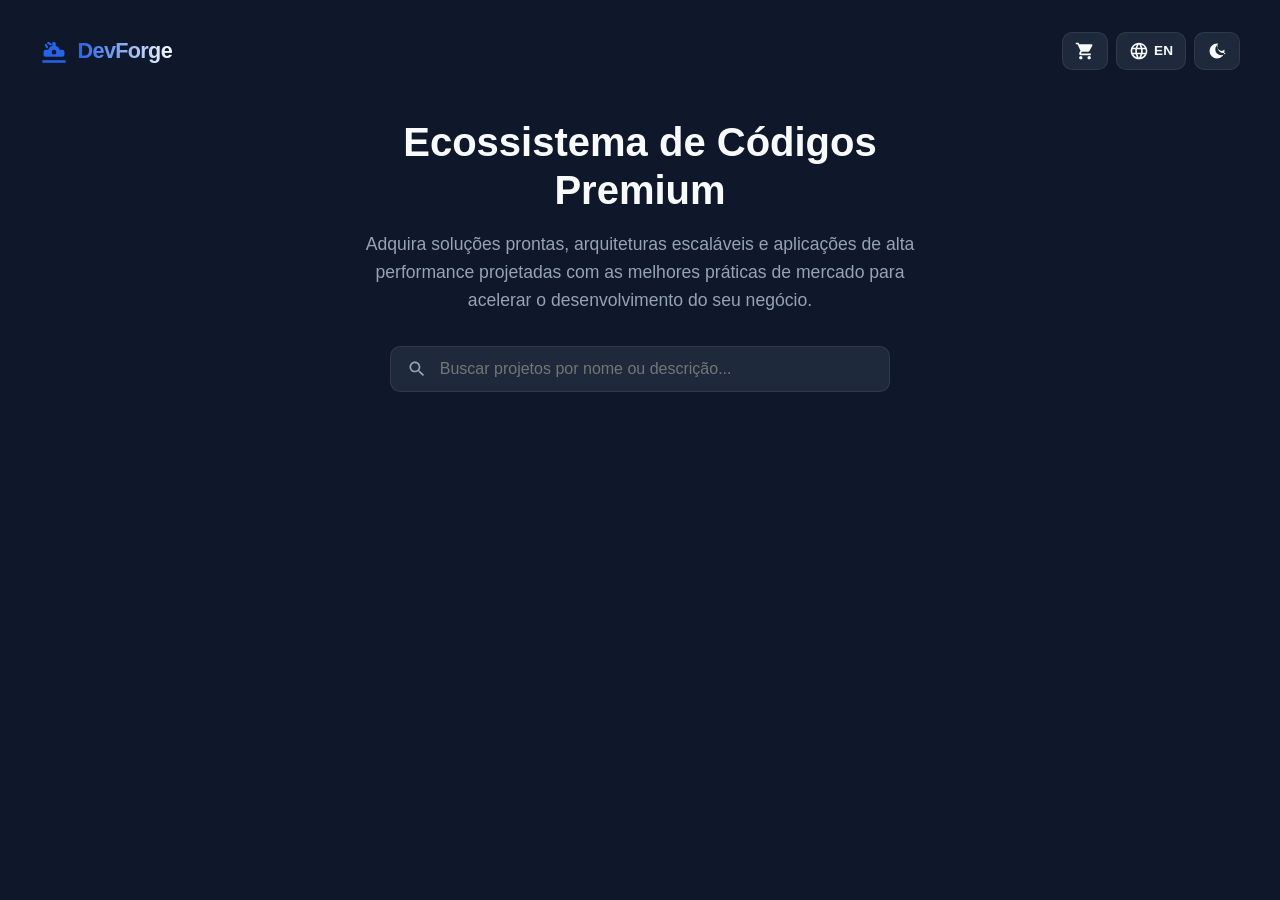
==== index.html @ 5bf5f45e "Create index.html" ====
<!DOCTYPE html>
<html lang="pt-BR">
<head>
    <meta charset="UTF-8">
    <meta name="viewport" content="width=device-width, initial-scale=1.0">
    <title>DevForge Premium - Soluções de Código Alta Performance</title>
        <link rel="icon" type="image/png" href="[data-uri]">

    <link rel="stylesheet" href="style.css">
 <style>

</style>
</head>
<body class="dark-theme">

    <header>
        <div class="logo" style="color:var(--accent);display:flex;align-items:center;gap:0.6rem">
            <svg viewBox="0 0 24 24" width="28" height="28" style="flex-shrink:0"><path d="M19 11h-2.17a4 4 0 0 0-3.33-3.33V5.5a1.5 1.5 0 0 0-3 0v2.17A4 4 0 0 0 7.17 11H5a2 2 0 0 0-2 2v2a2 2 0 0 0 2 2h14a2 2 0 0 0 2-2v-2a2 2 0 0 0-2-2zm-7 4a2 2 0 1 1 2-2 2 2 0 0 1-2 2zm-5.75-9.3A1 1 0 0 1 7.6 4.3l1.91 1.1a1 1 0 1 1-1 1.74zM4.3 7.6a1 1 0 0 1 1.41-1.42l1.1 1.91a1 1 0 0 1-1.74 1zM22 20H2v2h20z" fill="currentColor"/></svg>
            <span style="font-family:-apple-system,BlinkMacSystemFont,'Segoe UI',Roboto,sans-serif;font-weight:800;letter-spacing:-0.03em;font-size:1.35rem;background:linear-gradient(to right, var(--accent), var(--text));-webkit-background-clip:text;-webkit-text-fill-color:transparent">DevForge</span>
        </div>
        
        <div class="controls">
            <!-- Botão do Carrinho de Compras -->
            <button id="cart-toggle" class="control-btn" aria-label="Ver carrinho" style="position:relative">
                <svg viewBox="0 0 24 24" width="20" height="20"><path d="M7 18c-1.1 0-1.99.9-1.99 2S5.9 22 7 22s2-.9 2-2-.9-2-2-2zM1 2v2h2l3.6 7.59-1.35 2.45c-.16.28-.25.61-.25.96 0 1.1.9 2 2 2h12v-2H7.42c-.14 0-.25-.11-.25-.25l.03-.12.9-1.63h7.45c.75 0 1.41-.41 1.75-1.03l3.58-6.49c.08-.14.12-.31.12-.48 0-.55-.45-1-1-1H5.21l-.94-2H1zm16 16c-1.1 0-1.99.9-1.99 2s.89 2 1.99 2 2-.9 2-2-.9-2-2-2z" fill="currentColor"/></svg>
                <span id="cart-count" style="position:absolute;top:-6px;right:-6px;background:#10b981;color:#fff;font-size:0.75rem;width:18px;height:18px;border-radius:50%;display:none;align-items:center;justify-content:center;font-weight:700">0</span>
            </button>

            <!-- Alternador de Idioma -->
            <button id="lang-toggle" class="control-btn" aria-label="Mudar idioma">
                <svg viewBox="0 0 24 24" width="20" height="20"><path d="M11.99 2C6.47 2 2 6.48 2 12s4.47 10 9.99 10C17.52 22 22 17.52 22 12S17.52 2 11.99 2zm6.93 6h-2.95c-.32-1.25-.78-2.45-1.38-3.56 1.84.42 3.39 1.63 4.33 3.56zM12 4.04c.83 1.2 1.48 2.53 1.91 3.96h-3.82c.43-1.43 1.08-2.76 1.91-3.96zM4.26 14C4.1 13.36 4 12.69 4 12s.1-1.36.26-2h3.38c-.08.66-.14 1.32-.14 2 0 .68.06 1.34.14 2H4.26zm.82 2h2.95c.32 1.25.78 2.45 1.38 3.56-1.84-.42-3.39-1.63-4.33-3.56zm2.95-8H5.08c.94-1.93 2.49-3.14 4.33-3.56-.6 1.11-1.06 2.31-1.38 3.56zM12 19.96c-.83-1.2-1.48-2.53-1.91-3.96h3.82c-.43 1.43-1.08 2.76-1.91 3.96zM14.34 14H9.66c-.09-.66-.16-1.32-.16-2 0-.68.07-1.35.16-2h4.68c.09.65.16 1.32.16 2 0 .67-.07 1.34-.16 2zm.25 5.56c.6-1.11 1.06-2.31 1.38-3.56h2.95c-.94 1.93-2.49 3.14-4.33 3.56zM16.36 14c.08-.66.14-1.32.14-2 0-.68-.06-1.34-.14-2h3.38c.16.64.26 1.31.26 2s-.1 1.36-.26 2h-3.38z" fill="currentColor"/></svg>
                <span id="lang-text">EN</span>
            </button>
            
            <!-- Alternador de Tema -->
            <button id="theme-toggle" class="control-btn" aria-label="Mudar tema">
                <svg id="theme-icon" viewBox="0 0 24 24" width="20" height="20"></svg>
            </button>
        </div>
    </header>

    <main>
        <section class="hero">
            <h1 id="hero-title"></h1>
            <p id="hero-desc"></p>
            <div class="search-container">
                <svg viewBox="0 0 24 24" width="20" height="20" class="search-icon"><path d="M15.5 14h-.79l-.28-.27C15.41 12.59 16 11.11 16 9.5 16 5.91 13.09 3 9.5 3S3 5.91 3 9.5 5.91 16 9.5 16c1.61 0 3.09-.59 4.23-1.57l.27.28v.79l5 4.99L20.49 19l-4.99-5zm-6 0C7.01 14 5 11.99 5 9.5S7.01 5 9.5 5 14 7.01 14 9.5 11.99 14 9.5 14z" fill="currentColor"/></svg>
                <input type="text" id="search-input" placeholder="Buscar projetos...">
            </div>
        </section>

        <div class="grid" id="grid-projetos"></div>
    </main>

    <div class="modal" id="modal-projeto">
        <div class="modal-content">
            <button class="close-btn" id="close-modal">
                <svg viewBox="0 0 24 24" width="24" height="24"><path d="M19 6.41L17.59 5 12 10.59 6.41 5 5 6.41 10.59 12 5 17.59 6.41 19 12 13.41 17.59 19 19 17.59 13.41 12z" fill="currentColor"/></svg>
            </button>
            <div id="modal-body"></div>
        </div>
    </div>

    <!-- Scripts do Sistema -->
    <script src="plists.js"></script>
    <script src="projetos.js"></script>
     <script src="config.js"></script>
    <script src="compra.js"></script>
    <script src="carrinho.js"></script>
     <script src="checkout.js"></script>
    <script src="paginacao.js"></script>
    <script src="script1.js"></script>
    <script src="roteamento.js"></script>
</body>
</html>
---- style.css ----
:root{--bg:#0f172a;--card:#1e293b;--text:#f8fafc;--text-muted:#94a3b8;--accent:#2563eb;--accent-hover:#1d4ed8;--border:rgba(255,255,255,0.08);--radius:16px;--modal-bg:rgba(15,23,42,0.95)}body.light-theme{--bg:#f8fafc;--card:#ffffff;--text:#0f172a;--text-muted:#64748b;--accent:#2563eb;--accent-hover:#1d4ed8;--border:rgba(0,0,0,0.08);--modal-bg:rgba(248,250,252,0.95)}*{margin:0;padding:0;box-sizing:border-box;font-family:-apple-system,BlinkMacSystemFont,"Segoe UI",Roboto,sans-serif;-webkit-user-select:none;-moz-user-select:none;-ms-user-select:none;user-select:none;-webkit-user-drag:none;-webkit-tap-highlight-color:transparent}body{background:var(--bg);color:var(--text);padding:2rem 1rem;min-height:100vh;transition:background 0.3s,color 0.3s}header{max-width:1200px;margin:0 auto 3rem;display:flex;align-items:center;justify-content:space-between;gap:1rem;flex-wrap:wrap}.logo{display:flex;align-items:center;gap:0.5rem;font-weight:700;font-size:1.25rem;color:var(--accent);flex-shrink:0}.controls{display:flex;gap:0.5rem;align-items:center;flex-wrap:nowrap}.control-btn{background:var(--card);border:1px solid var(--border);color:var(--text);padding:0.5rem 0.75rem;border-radius:10px;cursor:pointer;display:inline-flex;align-items:center;justify-content:center;gap:0.35rem;font-weight:600;font-size:0.85rem;line-height:1;transition:background 0.2s,border-color 0.2s;flex-shrink:0}.control-btn svg{display:inline-block;flex-shrink:0;margin:0;padding:0}.control-btn:hover{border-color:var(--accent)}.hero{text-align:center;max-width:600px;margin:0 auto 4rem;padding:0 1rem}.hero h1{font-size:2.5rem;margin-bottom:1rem;line-height:1.2}.hero p{color:var(--text-muted);font-size:1.1rem;line-height:1.6}.search-container{max-width:500px;margin:2rem auto 0;position:relative;display:flex;align-items:center;background:var(--card);border:1px solid var(--border);border-radius:10px;padding:0 1rem;transition:border-color 0.2s}.search-container:focus-within{border-color:var(--accent)}.search-icon{color:var(--text-muted);flex-shrink:0}.search-container input{-webkit-user-select:text;-moz-user-select:text;-ms-user-select:text;user-select:text;width:100%;background:none;border:none;padding:0.8rem;color:var(--text);outline:none;font-size:1rem}.grid{max-width:1200px;margin:0 auto;display:grid;grid-template-columns:repeat(auto-fit,minmax(280px,1fr));gap:2rem;padding:0.5rem;width:100%}.card{background:var(--card);border:1px solid var(--border);border-radius:var(--radius);padding:1.5rem;display:flex;flex-direction:column;gap:1.25rem;transition:transform 0.2s,border-color 0.2s;position:relative;overflow:hidden;width:100%;min-width:0;box-sizing:border-box}.card:hover{transform:translateY(-4px);border-color:var(--accent)}.card-header{display:flex;justify-content:space-between;align-items:flex-start;width:100%;gap:0.75rem;flex-wrap:wrap}.card-title{font-size:1.25rem;font-weight:600;display:inline-flex;align-items:center;gap:0.5rem;min-width:0;flex:1;line-height:1.2;word-break:break-word;hyphens:auto}.card-title svg{color:var(--accent);flex-shrink:0;display:inline-block;margin:0;padding:0}.badge-version{background:rgba(37,99,235,0.15);color:var(--accent);padding:0.25rem 0.75rem;border-radius:99px;font-size:0.8rem;font-weight:600;flex-shrink:0;white-space:nowrap}.card-p{color:var(--text-muted);font-size:0.95rem;line-height:1.5;display:-webkit-box;-webkit-line-clamp:3;-webkit-box-orient:vertical;overflow:hidden;word-break:break-word}.card-footer{display:flex;align-items:center;justify-content:space-between;margin-top:auto;padding-top:1rem;border-top:1px solid var(--border);gap:0.75rem;width:100%;flex-wrap:wrap}.price{font-size:1.5rem;font-weight:700;color:#10b981;flex-shrink:0;white-space:nowrap}.btn{background:var(--accent);color:#fff;border:none;padding:0.75rem 1.25rem;border-radius:10px;font-weight:600;cursor:pointer;transition:background 0.2s;display:inline-flex;align-items:center;justify-content:center;gap:0.5rem;line-height:1;flex-shrink:0;max-width:100%;white-space:nowrap;overflow:hidden;text-overflow:ellipsis}.btn svg{display:inline-block;flex-shrink:0;margin:0;padding:0}.btn:hover{background:var(--accent-hover)}.modal{position:fixed;top:0;left:0;right:0;bottom:0;width:100vw;height:100vh;background:var(--modal-bg);backdrop-filter:blur(24px);display:flex;align-items:center;justify-content:center;opacity:0;pointer-events:none;transition:opacity 0.3s;z-index:100000;user-select:none}.modal.active{opacity:1;pointer-events:auto}.modal-content{background:var(--bg);padding:4rem 2rem;display:flex;flex-direction:column;width:100vw;height:100vh;max-width:100%;box-sizing:border-box;transform:scale(1);transition:opacity 0.3s;color:var(--text);max-height:100vh;overflow-y:auto;scrollbar-width:thin;border:none;border-radius:0}.close-btn{position:absolute;top:2rem;right:2rem;background:none;border:none;color:var(--text-muted);cursor:pointer;transition:color 0.2s;z-index:101000;display:inline-flex;align-items:center;justify-content:center}.close-btn:hover{color:var(--text)}.close-btn svg{width:28px;height:28px;display:inline-block;margin:0;padding:0}.modal-body,.modal-body-content{display:flex;flex-direction:column;gap:1.5rem;width:100%;max-width:600px;margin:0 auto;min-width:0;box-sizing:border-box;word-break:break-word;overflow-wrap:break-word;flex:1}.modal-body h2,.modal-body-content h2{font-size:2rem;font-weight:800;line-height:1.2;padding-right:2.5rem;color:var(--text);word-break:break-word;display:inline-flex;align-items:center;gap:0.75rem}.modal-body h2 svg,.modal-body-content h2 svg{display:inline-block;flex-shrink:0;margin:0;padding:0}.modal-body h3,.modal-body-content h3{font-size:1.25rem;font-weight:700;color:var(--text);margin-top:0.5rem}.modal-body p,.modal-body-content p{font-size:1.05rem;line-height:1.6;color:var(--text-muted);word-break:break-word}.modal-techs{display:flex;gap:0.5rem;flex-wrap:wrap;width:100%;box-sizing:border-box}.modal-tech-item{display:inline-flex;align-items:center;justify-content:center;gap:0.35rem;background:rgba(128,128,128,0.1);padding:0.4rem 0.8rem;border-radius:8px;font-size:0.85rem;line-height:1;max-width:100%;overflow:hidden;text-overflow:ellipsis;white-space:nowrap;flex-shrink:0}.modal-tech-item svg{flex-shrink:0;color:var(--accent);display:inline-block;margin:0;padding:0}.modal-body-content>div:last-child{display:flex;justify-content:space-between;align-items:center;margin-top:auto;padding-top:1.5rem;border-top:1px solid var(--border);width:100%;gap:1rem;flex-wrap:wrap}#paginacao-container{margin:3rem 0;padding:1rem 0;display:flex;justify-content:center;align-items:center;gap:0.5rem}#paginacao-container .control-btn{width:40px;height:40px;font-size:0.95rem;border-radius:8px;font-weight:700;transition:transform 0.15s ease,background 0.2s}#paginacao-container .control-btn:hover{transform:scale(1.05)}@media(max-width:768px){header{margin-bottom:2rem}.logo{font-size:1.15rem}.control-btn{padding:0.45rem 0.6rem;font-size:0.8rem;gap:0.25rem}.control-btn span{font-size:0.75rem}.grid{grid-template-columns:repeat(auto-fit,minmax(250px,1fr));gap:1.5rem}.hero h1{font-size:2.2rem}.modal-content{padding:4rem 1.5rem}.modal-body h2,.modal-body-content h2{font-size:1.6rem}#paginacao-container{margin:2rem 0}}@media(max-width:480px){body{padding:1rem 0.5rem}header{flex-direction:row;justify-content:space-between;align-items:center;margin-bottom:1.5rem}.hero h1{font-size:1.8rem}.hero p{font-size:1rem}.grid{grid-template-columns:1fr;gap:1.25rem}.card{padding:1.25rem;gap:1rem}.card-header{flex-direction:column;align-items:flex-start;gap:0.5rem}.badge-version{margin-left:0}.card-footer{flex-direction:row;justify-content:space-between;align-items:center;gap:0.5rem}.price{font-size:1.35rem}.btn{padding:0.65rem 1rem;font-size:0.9rem}.modal-content{padding:3rem 1.25rem}.modal-body h2,.modal-body-content h2{font-size:1.45rem;padding-right:1rem}.modal-body p,.modal-body-content p{font-size:1rem;line-height:1.5}.close-btn{top:1.25rem;right:1.25rem}.close-btn svg{width:24px;height:24px}.modal-body-content>div:last-child{flex-direction:column;align-items:stretch;text-align:center;gap:0.75rem}.modal-body-content .price{text-align:center}.modal-body-content .btn{width:100%;padding:1rem}#paginacao-container .control-btn{width:36px;height:36px;font-size:0.9rem}}@media(max-width:360px){.card-footer{flex-direction:column;align-items:stretch;text-align:center}.price{text-align:center;margin-bottom:0.25rem}.btn{width:100%}}
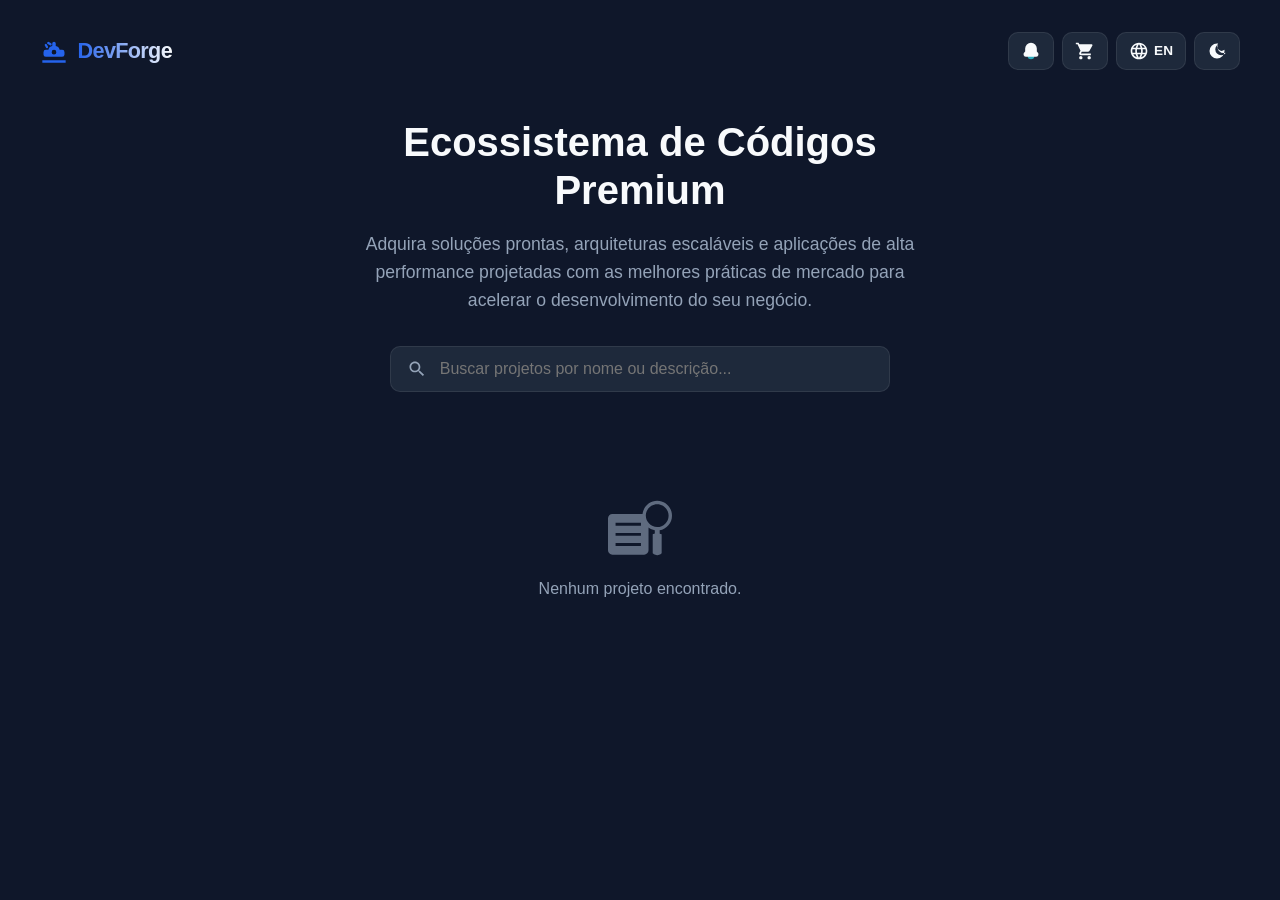
==== commit 636f1b36: "Update index.html" ====
--- a/index.html
+++ b/index.html
@@ -20,6 +20,12 @@
         </div>
         
         <div class="controls">
+            <!-- Botão do Notificações -->
+            <button id="notify-toggle" class="control-btn" aria-label="Ver carrinho" style="position:relative">
+                <svg viewBox="0 0 24 24" width="20" height="20"><path d="M15,17H9a1,1,0,0,0-1,1,4,4,0,0,0,8,0A1,1,0,0,0,15,17Z" style="fill: rgb(44, 169, 188);"></path><path d="M20.09,13.67,19,12.59V9A7,7,0,0,0,5,9v3.59L3.91,13.67A3.13,3.13,0,0,0,6.12,19H17.88a3.13,3.13,0,0,0,2.21-5.33Z" style="fill: currentColor;"></path></svg>
+                <span id="notify-count" style="position:absolute;top:-6px;right:-6px;background:#10b981;color:#fff;font-size:0.75rem;width:18px;height:18px;border-radius:50%;display:none;align-items:center;justify-content:center;font-weight:700">0</span>
+            </button>
+            
             <!-- Botão do Carrinho de Compras -->
             <button id="cart-toggle" class="control-btn" aria-label="Ver carrinho" style="position:relative">
                 <svg viewBox="0 0 24 24" width="20" height="20"><path d="M7 18c-1.1 0-1.99.9-1.99 2S5.9 22 7 22s2-.9 2-2-.9-2-2-2zM1 2v2h2l3.6 7.59-1.35 2.45c-.16.28-.25.61-.25.96 0 1.1.9 2 2 2h12v-2H7.42c-.14 0-.25-.11-.25-.25l.03-.12.9-1.63h7.45c.75 0 1.41-.41 1.75-1.03l3.58-6.49c.08-.14.12-.31.12-.48 0-.55-.45-1-1-1H5.21l-.94-2H1zm16 16c-1.1 0-1.99.9-1.99 2s.89 2 1.99 2 2-.9 2-2-.9-2-2-2z" fill="currentColor"/></svg>
@@ -52,6 +58,8 @@
         <div class="grid" id="grid-projetos"></div>
     </main>
 
+     <div id="modal-notify"></div>
+    
     <div class="modal" id="modal-projeto">
         <div class="modal-content">
             <button class="close-btn" id="close-modal">
@@ -64,6 +72,8 @@
     <!-- Scripts do Sistema -->
     <script src="plists.js"></script>
     <script src="projetos.js"></script>
+    <script src="notify_list.js"></script>
+    <script src="notify.js"></script>
      <script src="config.js"></script>
     <script src="compra.js"></script>
     <script src="carrinho.js"></script>
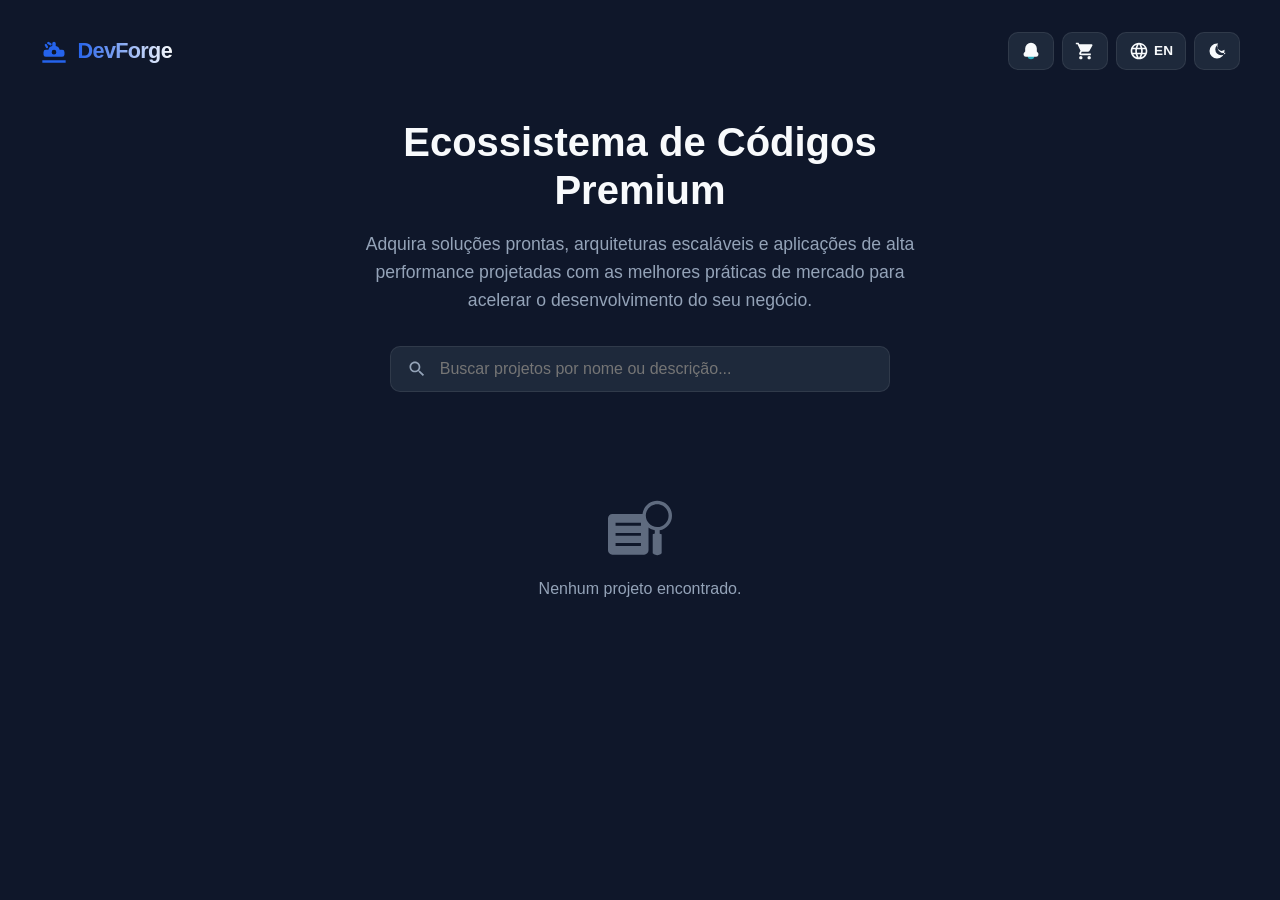
==== commit b014c35d: "Update index.html" ====
--- a/index.html
+++ b/index.html
@@ -23,7 +23,7 @@
             <!-- Botão do Notificações -->
             <button id="notify-toggle" class="control-btn" aria-label="Ver carrinho" style="position:relative">
                 <svg viewBox="0 0 24 24" width="20" height="20"><path d="M15,17H9a1,1,0,0,0-1,1,4,4,0,0,0,8,0A1,1,0,0,0,15,17Z" style="fill: rgb(44, 169, 188);"></path><path d="M20.09,13.67,19,12.59V9A7,7,0,0,0,5,9v3.59L3.91,13.67A3.13,3.13,0,0,0,6.12,19H17.88a3.13,3.13,0,0,0,2.21-5.33Z" style="fill: currentColor;"></path></svg>
-                <span id="notify-count" style="position:absolute;top:-6px;right:-6px;background:#10b981;color:#fff;font-size:0.75rem;width:18px;height:18px;border-radius:50%;display:none;align-items:center;justify-content:center;font-weight:700">0</span>
+                <span id="notify-count" style="position:absolute;top:-6px;right:-6px;background:#00008B;color:#fff;font-size:0.75rem;width:18px;height:18px;border-radius:50%;display:none;align-items:center;justify-content:center;font-weight:700">0</span>
             </button>
             
             <!-- Botão do Carrinho de Compras -->
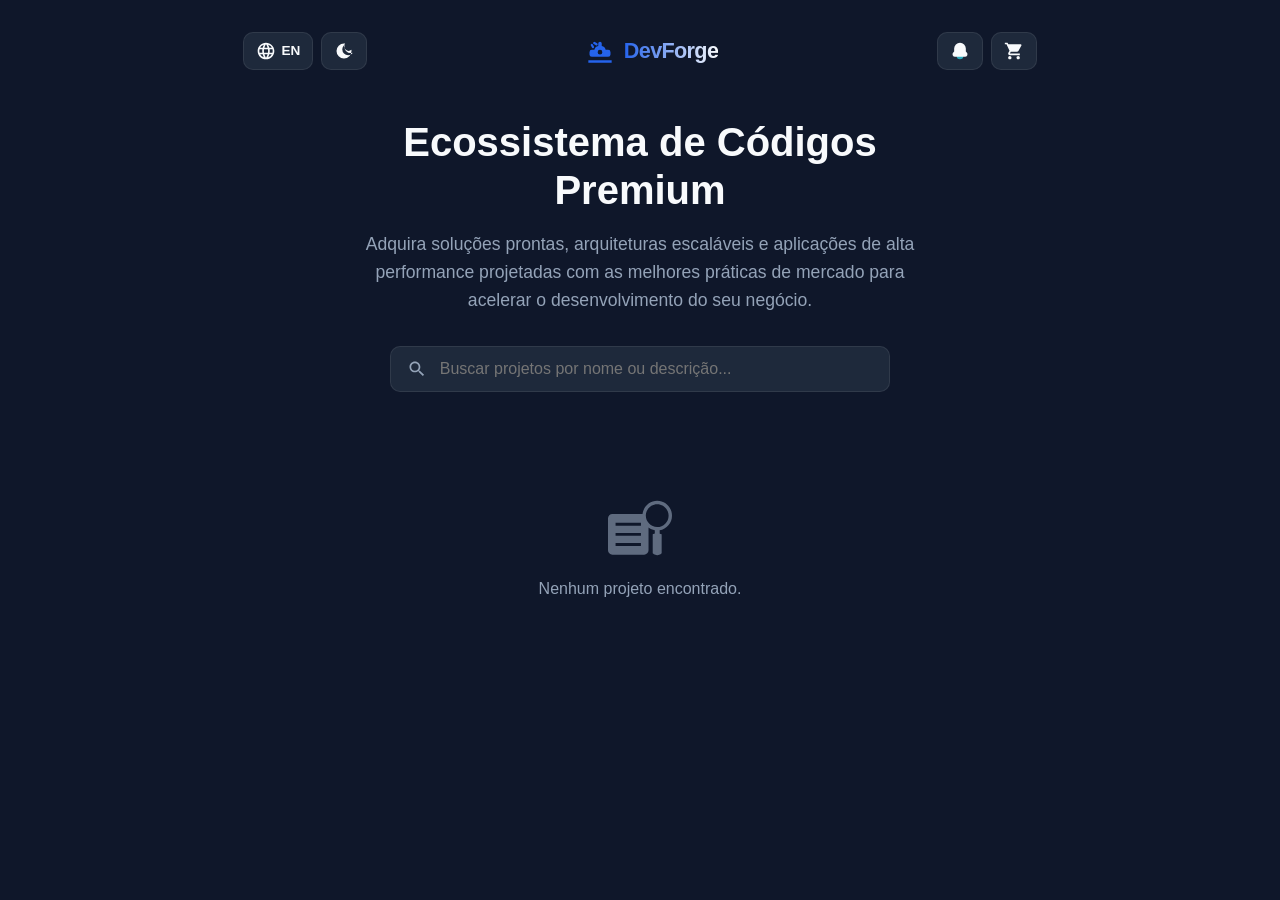
==== commit a382b053: "Update index.html" ====
--- a/index.html
+++ b/index.html
@@ -14,6 +14,20 @@
 <body class="dark-theme">
 
     <header>
+        <div class="controls">
+            <!-- Alternador de Idioma -->
+            <button id="lang-toggle" class="control-btn" aria-label="Mudar idioma">
+                <svg viewBox="0 0 24 24" width="20" height="20"><path d="M11.99 2C6.47 2 2 6.48 2 12s4.47 10 9.99 10C17.52 22 22 17.52 22 12S17.52 2 11.99 2zm6.93 6h-2.95c-.32-1.25-.78-2.45-1.38-3.56 1.84.42 3.39 1.63 4.33 3.56zM12 4.04c.83 1.2 1.48 2.53 1.91 3.96h-3.82c.43-1.43 1.08-2.76 1.91-3.96zM4.26 14C4.1 13.36 4 12.69 4 12s.1-1.36.26-2h3.38c-.08.66-.14 1.32-.14 2 0 .68.06 1.34.14 2H4.26zm.82 2h2.95c.32 1.25.78 2.45 1.38 3.56-1.84-.42-3.39-1.63-4.33-3.56zm2.95-8H5.08c.94-1.93 2.49-3.14 4.33-3.56-.6 1.11-1.06 2.31-1.38 3.56zM12 19.96c-.83-1.2-1.48-2.53-1.91-3.96h3.82c-.43 1.43-1.08 2.76-1.91 3.96zM14.34 14H9.66c-.09-.66-.16-1.32-.16-2 0-.68.07-1.35.16-2h4.68c.09.65.16 1.32.16 2 0 .67-.07 1.34-.16 2zm.25 5.56c.6-1.11 1.06-2.31 1.38-3.56h2.95c-.94 1.93-2.49 3.14-4.33 3.56zM16.36 14c.08-.66.14-1.32.14-2 0-.68-.06-1.34-.14-2h3.38c.16.64.26 1.31.26 2s-.1 1.36-.26 2h-3.38z" fill="currentColor"/></svg>
+                <span id="lang-text">EN</span>
+            </button>
+            
+            <!-- Alternador de Tema -->
+            <button id="theme-toggle" class="control-btn" aria-label="Mudar tema">
+                <svg id="theme-icon" viewBox="0 0 24 24" width="20" height="20"></svg>
+            </button>
+        </div>
+
+
         <div class="logo" style="color:var(--accent);display:flex;align-items:center;gap:0.6rem">
             <svg viewBox="0 0 24 24" width="28" height="28" style="flex-shrink:0"><path d="M19 11h-2.17a4 4 0 0 0-3.33-3.33V5.5a1.5 1.5 0 0 0-3 0v2.17A4 4 0 0 0 7.17 11H5a2 2 0 0 0-2 2v2a2 2 0 0 0 2 2h14a2 2 0 0 0 2-2v-2a2 2 0 0 0-2-2zm-7 4a2 2 0 1 1 2-2 2 2 0 0 1-2 2zm-5.75-9.3A1 1 0 0 1 7.6 4.3l1.91 1.1a1 1 0 1 1-1 1.74zM4.3 7.6a1 1 0 0 1 1.41-1.42l1.1 1.91a1 1 0 0 1-1.74 1zM22 20H2v2h20z" fill="currentColor"/></svg>
             <span style="font-family:-apple-system,BlinkMacSystemFont,'Segoe UI',Roboto,sans-serif;font-weight:800;letter-spacing:-0.03em;font-size:1.35rem;background:linear-gradient(to right, var(--accent), var(--text));-webkit-background-clip:text;-webkit-text-fill-color:transparent">DevForge</span>
@@ -32,16 +46,6 @@
                 <span id="cart-count" style="position:absolute;top:-6px;right:-6px;background:#10b981;color:#fff;font-size:0.75rem;width:18px;height:18px;border-radius:50%;display:none;align-items:center;justify-content:center;font-weight:700">0</span>
             </button>
 
-            <!-- Alternador de Idioma -->
-            <button id="lang-toggle" class="control-btn" aria-label="Mudar idioma">
-                <svg viewBox="0 0 24 24" width="20" height="20"><path d="M11.99 2C6.47 2 2 6.48 2 12s4.47 10 9.99 10C17.52 22 22 17.52 22 12S17.52 2 11.99 2zm6.93 6h-2.95c-.32-1.25-.78-2.45-1.38-3.56 1.84.42 3.39 1.63 4.33 3.56zM12 4.04c.83 1.2 1.48 2.53 1.91 3.96h-3.82c.43-1.43 1.08-2.76 1.91-3.96zM4.26 14C4.1 13.36 4 12.69 4 12s.1-1.36.26-2h3.38c-.08.66-.14 1.32-.14 2 0 .68.06 1.34.14 2H4.26zm.82 2h2.95c.32 1.25.78 2.45 1.38 3.56-1.84-.42-3.39-1.63-4.33-3.56zm2.95-8H5.08c.94-1.93 2.49-3.14 4.33-3.56-.6 1.11-1.06 2.31-1.38 3.56zM12 19.96c-.83-1.2-1.48-2.53-1.91-3.96h3.82c-.43 1.43-1.08 2.76-1.91 3.96zM14.34 14H9.66c-.09-.66-.16-1.32-.16-2 0-.68.07-1.35.16-2h4.68c.09.65.16 1.32.16 2 0 .67-.07 1.34-.16 2zm.25 5.56c.6-1.11 1.06-2.31 1.38-3.56h2.95c-.94 1.93-2.49 3.14-4.33 3.56zM16.36 14c.08-.66.14-1.32.14-2 0-.68-.06-1.34-.14-2h3.38c.16.64.26 1.31.26 2s-.1 1.36-.26 2h-3.38z" fill="currentColor"/></svg>
-                <span id="lang-text">EN</span>
-            </button>
-            
-            <!-- Alternador de Tema -->
-            <button id="theme-toggle" class="control-btn" aria-label="Mudar tema">
-                <svg id="theme-icon" viewBox="0 0 24 24" width="20" height="20"></svg>
-            </button>
         </div>
     </header>
 
--- a/style.css
+++ b/style.css
@@ -1,2 +1,2 @@
-:root{--bg:#0f172a;--card:#1e293b;--text:#f8fafc;--text-muted:#94a3b8;--accent:#2563eb;--accent-hover:#1d4ed8;--border:rgba(255,255,255,0.08);--radius:16px;--modal-bg:rgba(15,23,42,0.95)}body.light-theme{--bg:#f8fafc;--card:#ffffff;--text:#0f172a;--text-muted:#64748b;--accent:#2563eb;--accent-hover:#1d4ed8;--border:rgba(0,0,0,0.08);--modal-bg:rgba(248,250,252,0.95)}*{margin:0;padding:0;box-sizing:border-box;font-family:-apple-system,BlinkMacSystemFont,"Segoe UI",Roboto,sans-serif;-webkit-user-select:none;-moz-user-select:none;-ms-user-select:none;user-select:none;-webkit-user-drag:none;-webkit-tap-highlight-color:transparent}body{background:var(--bg);color:var(--text);padding:2rem 1rem;min-height:100vh;transition:background 0.3s,color 0.3s}header{max-width:1200px;margin:0 auto 3rem;display:flex;align-items:center;justify-content:space-between;gap:1rem;flex-wrap:wrap}.logo{display:flex;align-items:center;gap:0.5rem;font-weight:700;font-size:1.25rem;color:var(--accent);flex-shrink:0}.controls{display:flex;gap:0.5rem;align-items:center;flex-wrap:nowrap}.control-btn{background:var(--card);border:1px solid var(--border);color:var(--text);padding:0.5rem 0.75rem;border-radius:10px;cursor:pointer;display:inline-flex;align-items:center;justify-content:center;gap:0.35rem;font-weight:600;font-size:0.85rem;line-height:1;transition:background 0.2s,border-color 0.2s;flex-shrink:0}.control-btn svg{display:inline-block;flex-shrink:0;margin:0;padding:0}.control-btn:hover{border-color:var(--accent)}.hero{text-align:center;max-width:600px;margin:0 auto 4rem;padding:0 1rem}.hero h1{font-size:2.5rem;margin-bottom:1rem;line-height:1.2}.hero p{color:var(--text-muted);font-size:1.1rem;line-height:1.6}.search-container{max-width:500px;margin:2rem auto 0;position:relative;display:flex;align-items:center;background:var(--card);border:1px solid var(--border);border-radius:10px;padding:0 1rem;transition:border-color 0.2s}.search-container:focus-within{border-color:var(--accent)}.search-icon{color:var(--text-muted);flex-shrink:0}.search-container input{-webkit-user-select:text;-moz-user-select:text;-ms-user-select:text;user-select:text;width:100%;background:none;border:none;padding:0.8rem;color:var(--text);outline:none;font-size:1rem}.grid{max-width:1200px;margin:0 auto;display:grid;grid-template-columns:repeat(auto-fit,minmax(280px,1fr));gap:2rem;padding:0.5rem;width:100%}.card{background:var(--card);border:1px solid var(--border);border-radius:var(--radius);padding:1.5rem;display:flex;flex-direction:column;gap:1.25rem;transition:transform 0.2s,border-color 0.2s;position:relative;overflow:hidden;width:100%;min-width:0;box-sizing:border-box}.card:hover{transform:translateY(-4px);border-color:var(--accent)}.card-header{display:flex;justify-content:space-between;align-items:flex-start;width:100%;gap:0.75rem;flex-wrap:wrap}.card-title{font-size:1.25rem;font-weight:600;display:inline-flex;align-items:center;gap:0.5rem;min-width:0;flex:1;line-height:1.2;word-break:break-word;hyphens:auto}.card-title svg{color:var(--accent);flex-shrink:0;display:inline-block;margin:0;padding:0}.badge-version{background:rgba(37,99,235,0.15);color:var(--accent);padding:0.25rem 0.75rem;border-radius:99px;font-size:0.8rem;font-weight:600;flex-shrink:0;white-space:nowrap}.card-p{color:var(--text-muted);font-size:0.95rem;line-height:1.5;display:-webkit-box;-webkit-line-clamp:3;-webkit-box-orient:vertical;overflow:hidden;word-break:break-word}.card-footer{display:flex;align-items:center;justify-content:space-between;margin-top:auto;padding-top:1rem;border-top:1px solid var(--border);gap:0.75rem;width:100%;flex-wrap:wrap}.price{font-size:1.5rem;font-weight:700;color:#10b981;flex-shrink:0;white-space:nowrap}.btn{background:var(--accent);color:#fff;border:none;padding:0.75rem 1.25rem;border-radius:10px;font-weight:600;cursor:pointer;transition:background 0.2s;display:inline-flex;align-items:center;justify-content:center;gap:0.5rem;line-height:1;flex-shrink:0;max-width:100%;white-space:nowrap;overflow:hidden;text-overflow:ellipsis}.btn svg{display:inline-block;flex-shrink:0;margin:0;padding:0}.btn:hover{background:var(--accent-hover)}.modal{position:fixed;top:0;left:0;right:0;bottom:0;width:100vw;height:100vh;background:var(--modal-bg);backdrop-filter:blur(24px);display:flex;align-items:center;justify-content:center;opacity:0;pointer-events:none;transition:opacity 0.3s;z-index:100000;user-select:none}.modal.active{opacity:1;pointer-events:auto}.modal-content{background:var(--bg);padding:4rem 2rem;display:flex;flex-direction:column;width:100vw;height:100vh;max-width:100%;box-sizing:border-box;transform:scale(1);transition:opacity 0.3s;color:var(--text);max-height:100vh;overflow-y:auto;scrollbar-width:thin;border:none;border-radius:0}.close-btn{position:absolute;top:2rem;right:2rem;background:none;border:none;color:var(--text-muted);cursor:pointer;transition:color 0.2s;z-index:101000;display:inline-flex;align-items:center;justify-content:center}.close-btn:hover{color:var(--text)}.close-btn svg{width:28px;height:28px;display:inline-block;margin:0;padding:0}.modal-body,.modal-body-content{display:flex;flex-direction:column;gap:1.5rem;width:100%;max-width:600px;margin:0 auto;min-width:0;box-sizing:border-box;word-break:break-word;overflow-wrap:break-word;flex:1}.modal-body h2,.modal-body-content h2{font-size:2rem;font-weight:800;line-height:1.2;padding-right:2.5rem;color:var(--text);word-break:break-word;display:inline-flex;align-items:center;gap:0.75rem}.modal-body h2 svg,.modal-body-content h2 svg{display:inline-block;flex-shrink:0;margin:0;padding:0}.modal-body h3,.modal-body-content h3{font-size:1.25rem;font-weight:700;color:var(--text);margin-top:0.5rem}.modal-body p,.modal-body-content p{font-size:1.05rem;line-height:1.6;color:var(--text-muted);word-break:break-word}.modal-techs{display:flex;gap:0.5rem;flex-wrap:wrap;width:100%;box-sizing:border-box}.modal-tech-item{display:inline-flex;align-items:center;justify-content:center;gap:0.35rem;background:rgba(128,128,128,0.1);padding:0.4rem 0.8rem;border-radius:8px;font-size:0.85rem;line-height:1;max-width:100%;overflow:hidden;text-overflow:ellipsis;white-space:nowrap;flex-shrink:0}.modal-tech-item svg{flex-shrink:0;color:var(--accent);display:inline-block;margin:0;padding:0}.modal-body-content>div:last-child{display:flex;justify-content:space-between;align-items:center;margin-top:auto;padding-top:1.5rem;border-top:1px solid var(--border);width:100%;gap:1rem;flex-wrap:wrap}#paginacao-container{margin:3rem 0;padding:1rem 0;display:flex;justify-content:center;align-items:center;gap:0.5rem}#paginacao-container .control-btn{width:40px;height:40px;font-size:0.95rem;border-radius:8px;font-weight:700;transition:transform 0.15s ease,background 0.2s}#paginacao-container .control-btn:hover{transform:scale(1.05)}@media(max-width:768px){header{margin-bottom:2rem}.logo{font-size:1.15rem}.control-btn{padding:0.45rem 0.6rem;font-size:0.8rem;gap:0.25rem}.control-btn span{font-size:0.75rem}.grid{grid-template-columns:repeat(auto-fit,minmax(250px,1fr));gap:1.5rem}.hero h1{font-size:2.2rem}.modal-content{padding:4rem 1.5rem}.modal-body h2,.modal-body-content h2{font-size:1.6rem}#paginacao-container{margin:2rem 0}}@media(max-width:480px){body{padding:1rem 0.5rem}header{flex-direction:row;justify-content:space-between;align-items:center;margin-bottom:1.5rem}.hero h1{font-size:1.8rem}.hero p{font-size:1rem}.grid{grid-template-columns:1fr;gap:1.25rem}.card{padding:1.25rem;gap:1rem}.card-header{flex-direction:column;align-items:flex-start;gap:0.5rem}.badge-version{margin-left:0}.card-footer{flex-direction:row;justify-content:space-between;align-items:center;gap:0.5rem}.price{font-size:1.35rem}.btn{padding:0.65rem 1rem;font-size:0.9rem}.modal-content{padding:3rem 1.25rem}.modal-body h2,.modal-body-content h2{font-size:1.45rem;padding-right:1rem}.modal-body p,.modal-body-content p{font-size:1rem;line-height:1.5}.close-btn{top:1.25rem;right:1.25rem}.close-btn svg{width:24px;height:24px}.modal-body-content>div:last-child{flex-direction:column;align-items:stretch;text-align:center;gap:0.75rem}.modal-body-content .price{text-align:center}.modal-body-content .btn{width:100%;padding:1rem}#paginacao-container .control-btn{width:36px;height:36px;font-size:0.9rem}}@media(max-width:360px){.card-footer{flex-direction:column;align-items:stretch;text-align:center}.price{text-align:center;margin-bottom:0.25rem}.btn{width:100%}}
+:root{--bg:#0f172a;--card:#1e293b;--text:#f8fafc;--text-muted:#94a3b8;--accent:#2563eb;--accent-hover:#1d4ed8;--border:rgba(255,255,255,0.08);--radius:16px;--modal-bg:rgba(15,23,42,0.95)}body.light-theme{--bg:#f8fafc;--card:#ffffff;--text:#0f172a;--text-muted:#64748b;--accent:#2563eb;--accent-hover:#1d4ed8;--border:rgba(0,0,0,0.08);--modal-bg:rgba(248,250,252,0.95)}*{margin:0;padding:0;box-sizing:border-box;font-family:-apple-system,BlinkMacSystemFont,"Segoe UI",Roboto,sans-serif;-webkit-user-select:none;-moz-user-select:none;-ms-user-select:none;user-select:none;-webkit-user-drag:none;-webkit-tap-highlight-color:transparent}body{background:var(--bg);color:var(--text);padding:2rem 1rem;min-height:100vh;transition:background 0.3s,color 0.3s}header{max-width:1200px;margin:0 auto 3rem;display:flex;align-items:center;justify-content:space-between;gap:1rem;flex-wrap:wrap}.logo{display:flex;align-items:center;gap:0.5rem;font-weight:700;font-size:1.25rem;color:var(--accent);flex-shrink:0}.controls{margin:0 auto;display:flex;gap:0.5rem;align-items:center;flex-wrap:nowrap}.control-btn{background:var(--card);border:1px solid var(--border);color:var(--text);padding:0.5rem 0.75rem;border-radius:10px;cursor:pointer;display:inline-flex;align-items:center;justify-content:center;gap:0.35rem;font-weight:600;font-size:0.85rem;line-height:1;transition:background 0.2s,border-color 0.2s;flex-shrink:0}.control-btn svg{display:inline-block;flex-shrink:0;margin:0;padding:0}.control-btn:hover{border-color:var(--accent)}.hero{text-align:center;max-width:600px;margin:0 auto 4rem;padding:0 1rem}.hero h1{font-size:2.5rem;margin-bottom:1rem;line-height:1.2}.hero p{color:var(--text-muted);font-size:1.1rem;line-height:1.6}.search-container{max-width:500px;margin:2rem auto 0;position:relative;display:flex;align-items:center;background:var(--card);border:1px solid var(--border);border-radius:10px;padding:0 1rem;transition:border-color 0.2s}.search-container:focus-within{border-color:var(--accent)}.search-icon{color:var(--text-muted);flex-shrink:0}.search-container input{-webkit-user-select:text;-moz-user-select:text;-ms-user-select:text;user-select:text;width:100%;background:none;border:none;padding:0.8rem;color:var(--text);outline:none;font-size:1rem}.grid{max-width:1200px;margin:0 auto;display:grid;grid-template-columns:repeat(auto-fit,minmax(280px,1fr));gap:2rem;padding:0.5rem;width:100%}.card{background:var(--card);border:1px solid var(--border);border-radius:var(--radius);padding:1.5rem;display:flex;flex-direction:column;gap:1.25rem;transition:transform 0.2s,border-color 0.2s;position:relative;overflow:hidden;width:100%;min-width:0;box-sizing:border-box}.card:hover{transform:translateY(-4px);border-color:var(--accent)}.card-header{display:flex;justify-content:space-between;align-items:flex-start;width:100%;gap:0.75rem;flex-wrap:wrap}.card-title{font-size:1.25rem;font-weight:600;display:inline-flex;align-items:center;gap:0.5rem;min-width:0;flex:1;line-height:1.2;word-break:break-word;hyphens:auto}.card-title svg{color:var(--accent);flex-shrink:0;display:inline-block;margin:0;padding:0}.badge-version{background:rgba(37,99,235,0.15);color:var(--accent);padding:0.25rem 0.75rem;border-radius:99px;font-size:0.8rem;font-weight:600;flex-shrink:0;white-space:nowrap}.card-p{color:var(--text-muted);font-size:0.95rem;line-height:1.5;display:-webkit-box;-webkit-line-clamp:3;-webkit-box-orient:vertical;overflow:hidden;word-break:break-word}.card-footer{display:flex;align-items:center;justify-content:space-between;margin-top:auto;padding-top:1rem;border-top:1px solid var(--border);gap:0.75rem;width:100%;flex-wrap:wrap}.price{font-size:1.5rem;font-weight:700;color:#10b981;flex-shrink:0;white-space:nowrap}.btn{background:var(--accent);color:#fff;border:none;padding:0.75rem 1.25rem;border-radius:10px;font-weight:600;cursor:pointer;transition:background 0.2s;display:inline-flex;align-items:center;justify-content:center;gap:0.5rem;line-height:1;flex-shrink:0;max-width:100%;white-space:nowrap;overflow:hidden;text-overflow:ellipsis}.btn svg{display:inline-block;flex-shrink:0;margin:0;padding:0}.btn:hover{background:var(--accent-hover)}.modal{position:fixed;top:0;left:0;right:0;bottom:0;width:100vw;height:100vh;background:var(--modal-bg);backdrop-filter:blur(24px);display:flex;align-items:center;justify-content:center;opacity:0;pointer-events:none;transition:opacity 0.3s;z-index:100000;user-select:none}.modal.active{opacity:1;pointer-events:auto}.modal-content{background:var(--bg);padding:4rem 2rem;display:flex;flex-direction:column;width:100vw;height:100vh;max-width:100%;box-sizing:border-box;transform:scale(1);transition:opacity 0.3s;color:var(--text);max-height:100vh;overflow-y:auto;scrollbar-width:thin;border:none;border-radius:0}.close-btn{position:absolute;top:2rem;right:2rem;background:none;border:none;color:var(--text-muted);cursor:pointer;transition:color 0.2s;z-index:101000;display:inline-flex;align-items:center;justify-content:center}.close-btn:hover{color:var(--text)}.close-btn svg{width:28px;height:28px;display:inline-block;margin:0;padding:0}.modal-body,.modal-body-content{display:flex;flex-direction:column;gap:1.5rem;width:100%;max-width:600px;margin:0 auto;min-width:0;box-sizing:border-box;word-break:break-word;overflow-wrap:break-word;flex:1}.modal-body h2,.modal-body-content h2{font-size:2rem;font-weight:800;line-height:1.2;padding-right:2.5rem;color:var(--text);word-break:break-word;display:inline-flex;align-items:center;gap:0.75rem}.modal-body h2 svg,.modal-body-content h2 svg{display:inline-block;flex-shrink:0;margin:0;padding:0}.modal-body h3,.modal-body-content h3{font-size:1.25rem;font-weight:700;color:var(--text);margin-top:0.5rem}.modal-body p,.modal-body-content p{font-size:1.05rem;line-height:1.6;color:var(--text-muted);word-break:break-word}.modal-techs{display:flex;gap:0.5rem;flex-wrap:wrap;width:100%;box-sizing:border-box}.modal-tech-item{display:inline-flex;align-items:center;justify-content:center;gap:0.35rem;background:rgba(128,128,128,0.1);padding:0.4rem 0.8rem;border-radius:8px;font-size:0.85rem;line-height:1;max-width:100%;overflow:hidden;text-overflow:ellipsis;white-space:nowrap;flex-shrink:0}.modal-tech-item svg{flex-shrink:0;color:var(--accent);display:inline-block;margin:0;padding:0}.modal-body-content>div:last-child{display:flex;justify-content:space-between;align-items:center;margin-top:auto;padding-top:1.5rem;border-top:1px solid var(--border);width:100%;gap:1rem;flex-wrap:wrap}#paginacao-container{margin:3rem 0;padding:1rem 0;display:flex;justify-content:center;align-items:center;gap:0.5rem}#paginacao-container .control-btn{width:40px;height:40px;font-size:0.95rem;border-radius:8px;font-weight:700;transition:transform 0.15s ease,background 0.2s}#paginacao-container .control-btn:hover{transform:scale(1.05)}@media(max-width:768px){header{margin-bottom:2rem}.logo{margin:0 auto;font-size:1.15rem}.control-btn{padding:0.45rem 0.6rem;font-size:0.8rem;gap:0.25rem}.control-btn span{font-size:0.75rem}.grid{grid-template-columns:repeat(auto-fit,minmax(250px,1fr));gap:1.5rem}.hero h1{font-size:2.2rem}.modal-content{padding:4rem 1.5rem}.modal-body h2,.modal-body-content h2{font-size:1.6rem}#paginacao-container{margin:2rem 0}}@media(max-width:480px){body{padding:1rem 0.5rem}header{flex-direction:row;justify-content:space-between;align-items:center;margin-bottom:1.5rem}.hero h1{font-size:1.8rem}.hero p{font-size:1rem}.grid{grid-template-columns:1fr;gap:1.25rem}.card{padding:1.25rem;gap:1rem}.card-header{flex-direction:column;align-items:flex-start;gap:0.5rem}.badge-version{margin-left:0}.card-footer{flex-direction:row;justify-content:space-between;align-items:center;gap:0.5rem}.price{font-size:1.35rem}.btn{padding:0.65rem 1rem;font-size:0.9rem}.modal-content{padding:3rem 1.25rem}.modal-body h2,.modal-body-content h2{font-size:1.45rem;padding-right:1rem}.modal-body p,.modal-body-content p{font-size:1rem;line-height:1.5}.close-btn{top:1.25rem;right:1.25rem}.close-btn svg{width:24px;height:24px}.modal-body-content>div:last-child{flex-direction:column;align-items:stretch;text-align:center;gap:0.75rem}.modal-body-content .price{text-align:center}.modal-body-content .btn{width:100%;padding:1rem}#paginacao-container .control-btn{width:36px;height:36px;font-size:0.9rem}}@media(max-width:360px){.card-footer{flex-direction:column;align-items:stretch;text-align:center}.price{text-align:center;margin-bottom:0.25rem}.btn{width:100%}}
 
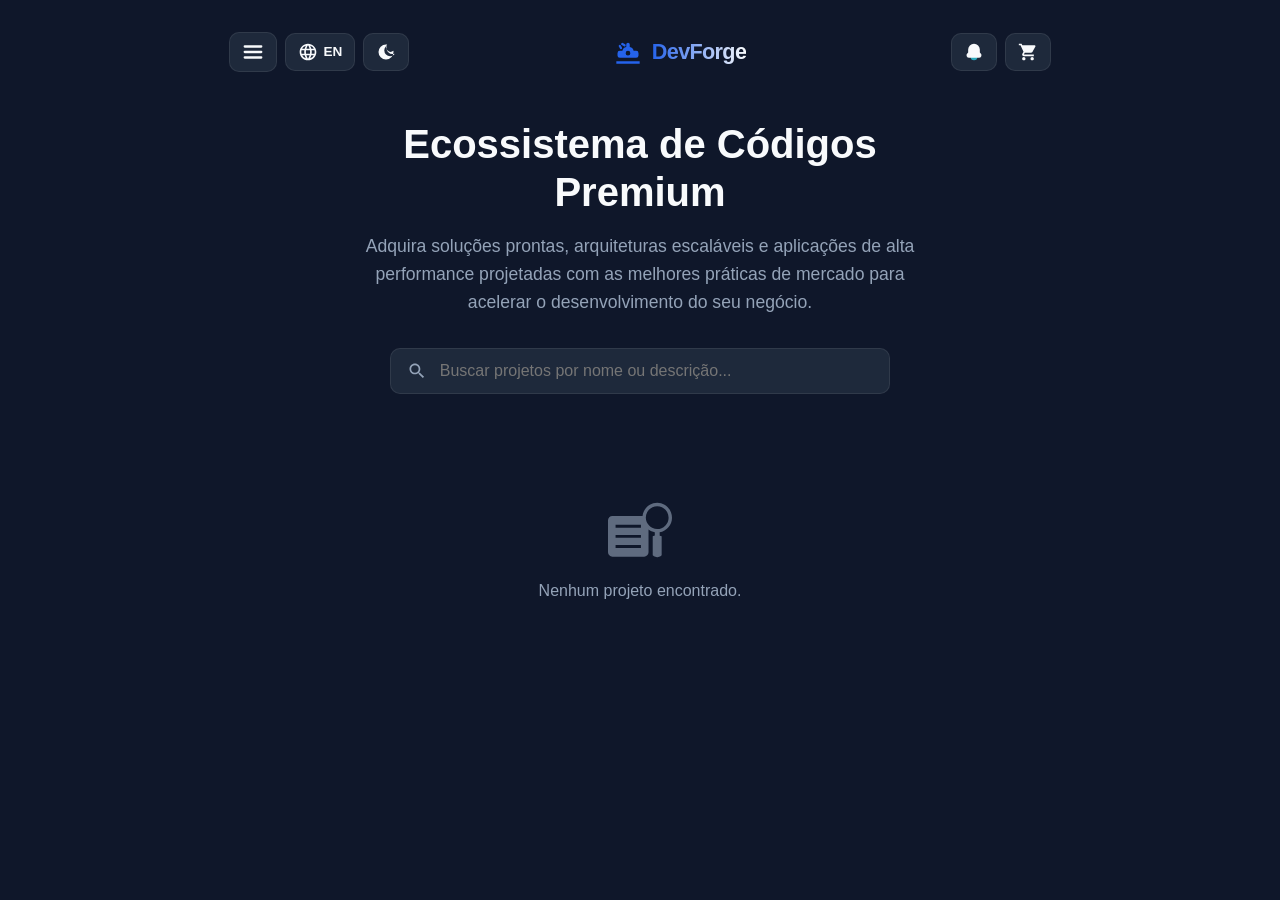
==== commit 328f0872: "Update index.html" ====
--- a/index.html
+++ b/index.html
@@ -15,6 +15,11 @@
 
     <header>
         <div class="controls">
+            <!-- menu -->
+            <button id="menu-toggle" class="control-btn" aria-label="menu">
+                <svg width="22" height="22" viewBox="0 0 24 24" fill="none" stroke="currentColor" stroke-width="2.5" stroke-linecap="round" stroke-linejoin="round"><line x1="3" y1="12" x2="21" y2="12"></line><line x1="3" y1="6" x2="21" y2="6"></line><line x1="3" y1="18" x2="21" y2="18"></line></svg>
+            </button>
+            
             <!-- Alternador de Idioma -->
             <button id="lang-toggle" class="control-btn" aria-label="Mudar idioma">
                 <svg viewBox="0 0 24 24" width="20" height="20"><path d="M11.99 2C6.47 2 2 6.48 2 12s4.47 10 9.99 10C17.52 22 22 17.52 22 12S17.52 2 11.99 2zm6.93 6h-2.95c-.32-1.25-.78-2.45-1.38-3.56 1.84.42 3.39 1.63 4.33 3.56zM12 4.04c.83 1.2 1.48 2.53 1.91 3.96h-3.82c.43-1.43 1.08-2.76 1.91-3.96zM4.26 14C4.1 13.36 4 12.69 4 12s.1-1.36.26-2h3.38c-.08.66-.14 1.32-.14 2 0 .68.06 1.34.14 2H4.26zm.82 2h2.95c.32 1.25.78 2.45 1.38 3.56-1.84-.42-3.39-1.63-4.33-3.56zm2.95-8H5.08c.94-1.93 2.49-3.14 4.33-3.56-.6 1.11-1.06 2.31-1.38 3.56zM12 19.96c-.83-1.2-1.48-2.53-1.91-3.96h3.82c-.43 1.43-1.08 2.76-1.91 3.96zM14.34 14H9.66c-.09-.66-.16-1.32-.16-2 0-.68.07-1.35.16-2h4.68c.09.65.16 1.32.16 2 0 .67-.07 1.34-.16 2zm.25 5.56c.6-1.11 1.06-2.31 1.38-3.56h2.95c-.94 1.93-2.49 3.14-4.33 3.56zM16.36 14c.08-.66.14-1.32.14-2 0-.68-.06-1.34-.14-2h3.38c.16.64.26 1.31.26 2s-.1 1.36-.26 2h-3.38z" fill="currentColor"/></svg>
@@ -25,6 +30,7 @@
             <button id="theme-toggle" class="control-btn" aria-label="Mudar tema">
                 <svg id="theme-icon" viewBox="0 0 24 24" width="20" height="20"></svg>
             </button>
+
         </div>
 
 
@@ -35,7 +41,7 @@
         
         <div class="controls">
             <!-- Botão do Notificações -->
-            <button id="notify-toggle" class="control-btn" aria-label="Ver carrinho" style="position:relative">
+            <button id="notify-toggle" class="control-btn" aria-label="Ver notity" style="position:relative">
                 <svg viewBox="0 0 24 24" width="20" height="20"><path d="M15,17H9a1,1,0,0,0-1,1,4,4,0,0,0,8,0A1,1,0,0,0,15,17Z" style="fill: rgb(44, 169, 188);"></path><path d="M20.09,13.67,19,12.59V9A7,7,0,0,0,5,9v3.59L3.91,13.67A3.13,3.13,0,0,0,6.12,19H17.88a3.13,3.13,0,0,0,2.21-5.33Z" style="fill: currentColor;"></path></svg>
                 <span id="notify-count" style="position:absolute;top:-6px;right:-6px;background:#00008B;color:#fff;font-size:0.75rem;width:18px;height:18px;border-radius:50%;display:none;align-items:center;justify-content:center;font-weight:700">0</span>
             </button>
@@ -63,7 +69,8 @@
     </main>
 
      <div id="modal-notify"></div>
-    
+     <div id="modal-menu"></div>
+   
     <div class="modal" id="modal-projeto">
         <div class="modal-content">
             <button class="close-btn" id="close-modal">
@@ -75,9 +82,13 @@
 
     <!-- Scripts do Sistema -->
     <script src="plists.js"></script>
+    <script src="notify_list.js"></script>
+    <script src="menu_list.js"></script>
+
     <script src="projetos.js"></script>
-    <script src="notify_list.js"></script>
     <script src="notify.js"></script>
+    <script src="menu.js"></script>
+
      <script src="config.js"></script>
     <script src="compra.js"></script>
     <script src="carrinho.js"></script>
--- a/style.css
+++ b/style.css
@@ -1,2 +1,2 @@
-:root{--bg:#0f172a;--card:#1e293b;--text:#f8fafc;--text-muted:#94a3b8;--accent:#2563eb;--accent-hover:#1d4ed8;--border:rgba(255,255,255,0.08);--radius:16px;--modal-bg:rgba(15,23,42,0.95)}body.light-theme{--bg:#f8fafc;--card:#ffffff;--text:#0f172a;--text-muted:#64748b;--accent:#2563eb;--accent-hover:#1d4ed8;--border:rgba(0,0,0,0.08);--modal-bg:rgba(248,250,252,0.95)}*{margin:0;padding:0;box-sizing:border-box;font-family:-apple-system,BlinkMacSystemFont,"Segoe UI",Roboto,sans-serif;-webkit-user-select:none;-moz-user-select:none;-ms-user-select:none;user-select:none;-webkit-user-drag:none;-webkit-tap-highlight-color:transparent}body{background:var(--bg);color:var(--text);padding:2rem 1rem;min-height:100vh;transition:background 0.3s,color 0.3s}header{max-width:1200px;margin:0 auto 3rem;display:flex;align-items:center;justify-content:space-between;gap:1rem;flex-wrap:wrap}.logo{display:flex;align-items:center;gap:0.5rem;font-weight:700;font-size:1.25rem;color:var(--accent);flex-shrink:0}.controls{margin:0 auto;display:flex;gap:0.5rem;align-items:center;flex-wrap:nowrap}.control-btn{background:var(--card);border:1px solid var(--border);color:var(--text);padding:0.5rem 0.75rem;border-radius:10px;cursor:pointer;display:inline-flex;align-items:center;justify-content:center;gap:0.35rem;font-weight:600;font-size:0.85rem;line-height:1;transition:background 0.2s,border-color 0.2s;flex-shrink:0}.control-btn svg{display:inline-block;flex-shrink:0;margin:0;padding:0}.control-btn:hover{border-color:var(--accent)}.hero{text-align:center;max-width:600px;margin:0 auto 4rem;padding:0 1rem}.hero h1{font-size:2.5rem;margin-bottom:1rem;line-height:1.2}.hero p{color:var(--text-muted);font-size:1.1rem;line-height:1.6}.search-container{max-width:500px;margin:2rem auto 0;position:relative;display:flex;align-items:center;background:var(--card);border:1px solid var(--border);border-radius:10px;padding:0 1rem;transition:border-color 0.2s}.search-container:focus-within{border-color:var(--accent)}.search-icon{color:var(--text-muted);flex-shrink:0}.search-container input{-webkit-user-select:text;-moz-user-select:text;-ms-user-select:text;user-select:text;width:100%;background:none;border:none;padding:0.8rem;color:var(--text);outline:none;font-size:1rem}.grid{max-width:1200px;margin:0 auto;display:grid;grid-template-columns:repeat(auto-fit,minmax(280px,1fr));gap:2rem;padding:0.5rem;width:100%}.card{background:var(--card);border:1px solid var(--border);border-radius:var(--radius);padding:1.5rem;display:flex;flex-direction:column;gap:1.25rem;transition:transform 0.2s,border-color 0.2s;position:relative;overflow:hidden;width:100%;min-width:0;box-sizing:border-box}.card:hover{transform:translateY(-4px);border-color:var(--accent)}.card-header{display:flex;justify-content:space-between;align-items:flex-start;width:100%;gap:0.75rem;flex-wrap:wrap}.card-title{font-size:1.25rem;font-weight:600;display:inline-flex;align-items:center;gap:0.5rem;min-width:0;flex:1;line-height:1.2;word-break:break-word;hyphens:auto}.card-title svg{color:var(--accent);flex-shrink:0;display:inline-block;margin:0;padding:0}.badge-version{background:rgba(37,99,235,0.15);color:var(--accent);padding:0.25rem 0.75rem;border-radius:99px;font-size:0.8rem;font-weight:600;flex-shrink:0;white-space:nowrap}.card-p{color:var(--text-muted);font-size:0.95rem;line-height:1.5;display:-webkit-box;-webkit-line-clamp:3;-webkit-box-orient:vertical;overflow:hidden;word-break:break-word}.card-footer{display:flex;align-items:center;justify-content:space-between;margin-top:auto;padding-top:1rem;border-top:1px solid var(--border);gap:0.75rem;width:100%;flex-wrap:wrap}.price{font-size:1.5rem;font-weight:700;color:#10b981;flex-shrink:0;white-space:nowrap}.btn{background:var(--accent);color:#fff;border:none;padding:0.75rem 1.25rem;border-radius:10px;font-weight:600;cursor:pointer;transition:background 0.2s;display:inline-flex;align-items:center;justify-content:center;gap:0.5rem;line-height:1;flex-shrink:0;max-width:100%;white-space:nowrap;overflow:hidden;text-overflow:ellipsis}.btn svg{display:inline-block;flex-shrink:0;margin:0;padding:0}.btn:hover{background:var(--accent-hover)}.modal{position:fixed;top:0;left:0;right:0;bottom:0;width:100vw;height:100vh;background:var(--modal-bg);backdrop-filter:blur(24px);display:flex;align-items:center;justify-content:center;opacity:0;pointer-events:none;transition:opacity 0.3s;z-index:100000;user-select:none}.modal.active{opacity:1;pointer-events:auto}.modal-content{background:var(--bg);padding:4rem 2rem;display:flex;flex-direction:column;width:100vw;height:100vh;max-width:100%;box-sizing:border-box;transform:scale(1);transition:opacity 0.3s;color:var(--text);max-height:100vh;overflow-y:auto;scrollbar-width:thin;border:none;border-radius:0}.close-btn{position:absolute;top:2rem;right:2rem;background:none;border:none;color:var(--text-muted);cursor:pointer;transition:color 0.2s;z-index:101000;display:inline-flex;align-items:center;justify-content:center}.close-btn:hover{color:var(--text)}.close-btn svg{width:28px;height:28px;display:inline-block;margin:0;padding:0}.modal-body,.modal-body-content{display:flex;flex-direction:column;gap:1.5rem;width:100%;max-width:600px;margin:0 auto;min-width:0;box-sizing:border-box;word-break:break-word;overflow-wrap:break-word;flex:1}.modal-body h2,.modal-body-content h2{font-size:2rem;font-weight:800;line-height:1.2;padding-right:2.5rem;color:var(--text);word-break:break-word;display:inline-flex;align-items:center;gap:0.75rem}.modal-body h2 svg,.modal-body-content h2 svg{display:inline-block;flex-shrink:0;margin:0;padding:0}.modal-body h3,.modal-body-content h3{font-size:1.25rem;font-weight:700;color:var(--text);margin-top:0.5rem}.modal-body p,.modal-body-content p{font-size:1.05rem;line-height:1.6;color:var(--text-muted);word-break:break-word}.modal-techs{display:flex;gap:0.5rem;flex-wrap:wrap;width:100%;box-sizing:border-box}.modal-tech-item{display:inline-flex;align-items:center;justify-content:center;gap:0.35rem;background:rgba(128,128,128,0.1);padding:0.4rem 0.8rem;border-radius:8px;font-size:0.85rem;line-height:1;max-width:100%;overflow:hidden;text-overflow:ellipsis;white-space:nowrap;flex-shrink:0}.modal-tech-item svg{flex-shrink:0;color:var(--accent);display:inline-block;margin:0;padding:0}.modal-body-content>div:last-child{display:flex;justify-content:space-between;align-items:center;margin-top:auto;padding-top:1.5rem;border-top:1px solid var(--border);width:100%;gap:1rem;flex-wrap:wrap}#paginacao-container{margin:3rem 0;padding:1rem 0;display:flex;justify-content:center;align-items:center;gap:0.5rem}#paginacao-container .control-btn{width:40px;height:40px;font-size:0.95rem;border-radius:8px;font-weight:700;transition:transform 0.15s ease,background 0.2s}#paginacao-container .control-btn:hover{transform:scale(1.05)}@media(max-width:768px){header{margin-bottom:2rem}.logo{margin:0 auto;font-size:1.15rem}.control-btn{padding:0.45rem 0.6rem;font-size:0.8rem;gap:0.25rem}.control-btn span{font-size:0.75rem}.grid{grid-template-columns:repeat(auto-fit,minmax(250px,1fr));gap:1.5rem}.hero h1{font-size:2.2rem}.modal-content{padding:4rem 1.5rem}.modal-body h2,.modal-body-content h2{font-size:1.6rem}#paginacao-container{margin:2rem 0}}@media(max-width:480px){body{padding:1rem 0.5rem}header{flex-direction:row;justify-content:space-between;align-items:center;margin-bottom:1.5rem}.hero h1{font-size:1.8rem}.hero p{font-size:1rem}.grid{grid-template-columns:1fr;gap:1.25rem}.card{padding:1.25rem;gap:1rem}.card-header{flex-direction:column;align-items:flex-start;gap:0.5rem}.badge-version{margin-left:0}.card-footer{flex-direction:row;justify-content:space-between;align-items:center;gap:0.5rem}.price{font-size:1.35rem}.btn{padding:0.65rem 1rem;font-size:0.9rem}.modal-content{padding:3rem 1.25rem}.modal-body h2,.modal-body-content h2{font-size:1.45rem;padding-right:1rem}.modal-body p,.modal-body-content p{font-size:1rem;line-height:1.5}.close-btn{top:1.25rem;right:1.25rem}.close-btn svg{width:24px;height:24px}.modal-body-content>div:last-child{flex-direction:column;align-items:stretch;text-align:center;gap:0.75rem}.modal-body-content .price{text-align:center}.modal-body-content .btn{width:100%;padding:1rem}#paginacao-container .control-btn{width:36px;height:36px;font-size:0.9rem}}@media(max-width:360px){.card-footer{flex-direction:column;align-items:stretch;text-align:center}.price{text-align:center;margin-bottom:0.25rem}.btn{width:100%}}
+:root{--bg:#0f172a;--card:#1e293b;--text:#f8fafc;--text-muted:#94a3b8;--accent:#2563eb;--accent-hover:#1d4ed8;--border:rgba(255,255,255,0.08);--radius:16px;--modal-bg:rgba(15,23,42,0.95)}body.light-theme{--bg:#f8fafc;--card:#ffffff;--text:#0f172a;--text-muted:#64748b;--accent:#2563eb;--accent-hover:#1d4ed8;--border:rgba(0,0,0,0.08);--modal-bg:rgba(248,250,252,0.95)}*{margin:0;padding:0;box-sizing:border-box;font-family:-apple-system,BlinkMacSystemFont,"Segoe UI",Roboto,sans-serif;-webkit-user-select:none;-moz-user-select:none;-ms-user-select:none;user-select:none;-webkit-user-drag:none;-webkit-tap-highlight-color:transparent}body{background:var(--bg);color:var(--text);padding:2rem 1rem;min-height:100vh;transition:background 0.3s,color 0.3s}header{max-width:1200px;margin:0 auto 3rem;display:flex;align-items:center;justify-content:space-between;gap:1rem;flex-wrap:wrap}.logo{display:flex;align-items:center;gap:0.5rem;font-weight:700;font-size:1.25rem;color:var(--accent);flex-shrink:0}.controls{margin:0 auto;display:flex;gap:0.5rem;align-items:center;flex-wrap:nowrap}.control-btn{background:var(--card);border:1px solid var(--border);color:var(--text);padding:0.5rem 0.75rem;border-radius:10px;cursor:pointer;display:inline-flex;align-items:center;justify-content:center;gap:0.35rem;font-weight:600;font-size:0.85rem;line-height:1;transition:background 0.2s,border-color 0.2s;flex-shrink:0}.control-btn svg{display:inline-block;flex-shrink:0;margin:0;padding:0}.control-btn:hover{border-color:var(--accent)}.hero{text-align:center;max-width:600px;margin:0 auto 4rem;padding:0 1rem}.hero h1{font-size:2.5rem;margin-bottom:1rem;line-height:1.2}.hero p{color:var(--text-muted);font-size:1.1rem;line-height:1.6}.search-container{max-width:500px;margin:2rem auto 0;position:relative;display:flex;align-items:center;background:var(--card);border:1px solid var(--border);border-radius:10px;padding:0 1rem;transition:border-color 0.2s}.search-container:focus-within{border-color:var(--accent)}.search-icon{color:var(--text-muted);flex-shrink:0}.search-container input{-webkit-user-select:text;-moz-user-select:text;-ms-user-select:text;user-select:text;width:100%;background:none;border:none;padding:0.8rem;color:var(--text);outline:none;font-size:1rem}.grid{max-width:1200px;margin:0 auto;display:grid;grid-template-columns:repeat(auto-fit,minmax(280px,1fr));gap:2rem;padding:0.5rem;width:100%}.card{background:var(--card);border:1px solid var(--border);border-radius:var(--radius);padding:1.5rem;display:flex;flex-direction:column;gap:1.25rem;transition:transform 0.2s,border-color 0.2s;position:relative;overflow:hidden;width:100%;min-width:0;box-sizing:border-box}.card.destaque{border-color:#00008B}.card:hover{transform:translateY(-4px);border-color:var(--accent)}.card-header{display:flex;justify-content:space-between;align-items:flex-start;width:100%;gap:0.75rem;flex-wrap:wrap}.card-title{font-size:1.25rem;font-weight:600;display:inline-flex;align-items:center;gap:0.5rem;min-width:0;flex:1;line-height:1.2;word-break:break-word;hyphens:auto}.card-title svg{color:var(--accent);flex-shrink:0;display:inline-block;margin:0;padding:0}.badge-version{background:rgba(37,99,235,0.15);color:var(--accent);padding:0.25rem 0.75rem;border-radius:99px;font-size:0.8rem;font-weight:600;flex-shrink:0;white-space:nowrap}.card-p{color:var(--text-muted);font-size:0.95rem;line-height:1.5;display:-webkit-box;-webkit-line-clamp:3;-webkit-box-orient:vertical;overflow:hidden;word-break:break-word}.card-footer{display:flex;align-items:center;justify-content:space-between;margin-top:auto;padding-top:1rem;border-top:1px solid var(--border);gap:0.75rem;width:100%;flex-wrap:wrap}.price{font-size:1.5rem;font-weight:700;color:#10b981;flex-shrink:0;white-space:nowrap}.btn{background:var(--accent);color:#fff;border:none;padding:0.75rem 1.25rem;border-radius:10px;font-weight:600;cursor:pointer;transition:background 0.2s;display:inline-flex;align-items:center;justify-content:center;gap:0.5rem;line-height:1;flex-shrink:0;max-width:100%;white-space:nowrap;overflow:hidden;text-overflow:ellipsis}.btn svg{display:inline-block;flex-shrink:0;margin:0;padding:0}.btn:hover{background:var(--accent-hover)}.modal{position:fixed;top:0;left:0;right:0;bottom:0;width:100vw;height:100vh;background:var(--modal-bg);backdrop-filter:blur(24px);display:flex;align-items:center;justify-content:center;opacity:0;pointer-events:none;transition:opacity 0.3s;z-index:100000;user-select:none}.modal.active{opacity:1;pointer-events:auto}.modal-content{background:var(--bg);padding:4rem 2rem;display:flex;flex-direction:column;width:100vw;height:100vh;max-width:100%;box-sizing:border-box;transform:scale(1);transition:opacity 0.3s;color:var(--text);max-height:100vh;overflow-y:auto;scrollbar-width:thin;border:none;border-radius:0}.close-btn{position:absolute;top:2rem;right:2rem;background:none;border:none;color:var(--text-muted);cursor:pointer;transition:color 0.2s;z-index:101000;display:inline-flex;align-items:center;justify-content:center}.close-btn:hover{color:var(--text)}.close-btn svg{width:28px;height:28px;display:inline-block;margin:0;padding:0}.modal-body,.modal-body-content{display:flex;flex-direction:column;gap:1.5rem;width:100%;max-width:600px;margin:0 auto;min-width:0;box-sizing:border-box;word-break:break-word;overflow-wrap:break-word;flex:1}.modal-body h2,.modal-body-content h2{font-size:2rem;font-weight:800;line-height:1.2;padding-right:2.5rem;color:var(--text);word-break:break-word;display:inline-flex;align-items:center;gap:0.75rem}.modal-body h2 svg,.modal-body-content h2 svg{display:inline-block;flex-shrink:0;margin:0;padding:0}.modal-body h3,.modal-body-content h3{font-size:1.25rem;font-weight:700;color:var(--text);margin-top:0.5rem}.modal-body p,.modal-body-content p{font-size:1.05rem;line-height:1.6;color:var(--text-muted);word-break:break-word}.modal-techs{display:flex;gap:0.5rem;flex-wrap:wrap;width:100%;box-sizing:border-box}.modal-tech-item{display:inline-flex;align-items:center;justify-content:center;gap:0.35rem;background:rgba(128,128,128,0.1);padding:0.4rem 0.8rem;border-radius:8px;font-size:0.85rem;line-height:1;max-width:100%;overflow:hidden;text-overflow:ellipsis;white-space:nowrap;flex-shrink:0}.modal-tech-item svg{flex-shrink:0;color:var(--accent);display:inline-block;margin:0;padding:0}.modal-body-content>div:last-child{display:flex;justify-content:space-between;align-items:center;margin-top:auto;padding-top:1.5rem;border-top:1px solid var(--border);width:100%;gap:1rem;flex-wrap:wrap}#paginacao-container{margin:3rem 0;padding:1rem 0;display:flex;justify-content:center;align-items:center;gap:0.5rem}#paginacao-container .control-btn{width:40px;height:40px;font-size:0.95rem;border-radius:8px;font-weight:700;transition:transform 0.15s ease,background 0.2s}#paginacao-container .control-btn:hover{transform:scale(1.05)}@media(max-width:768px){header{margin-bottom:2rem}.logo{margin:0 auto;font-size:1.15rem}.control-btn{padding:0.45rem 0.6rem;font-size:0.8rem;gap:0.25rem}.control-btn span{font-size:0.75rem}.grid{grid-template-columns:repeat(auto-fit,minmax(250px,1fr));gap:1.5rem}.hero h1{font-size:2.2rem}.modal-content{padding:4rem 1.5rem}.modal-body h2,.modal-body-content h2{font-size:1.6rem}#paginacao-container{margin:2rem 0}}@media(max-width:480px){body{padding:1rem 0.5rem}header{flex-direction:row;justify-content:space-between;align-items:center;margin-bottom:1.5rem}.hero h1{font-size:1.8rem}.hero p{font-size:1rem}.grid{grid-template-columns:1fr;gap:1.25rem}.card{padding:1.25rem;gap:1rem}.card-header{flex-direction:column;align-items:flex-start;gap:0.5rem}.badge-version{margin-left:0}.card-footer{flex-direction:row;justify-content:space-between;align-items:center;gap:0.5rem}.price{font-size:1.35rem}.btn{padding:0.65rem 1rem;font-size:0.9rem}.modal-content{padding:3rem 1.25rem}.modal-body h2,.modal-body-content h2{font-size:1.45rem;padding-right:1rem}.modal-body p,.modal-body-content p{font-size:1rem;line-height:1.5}.close-btn{top:1.25rem;right:1.25rem}.close-btn svg{width:24px;height:24px}.modal-body-content>div:last-child{flex-direction:column;align-items:stretch;text-align:center;gap:0.75rem}.modal-body-content .price{text-align:center}.modal-body-content .btn{width:100%;padding:1rem}#paginacao-container .control-btn{width:36px;height:36px;font-size:0.9rem}}@media(max-width:360px){.card-footer{flex-direction:column;align-items:stretch;text-align:center}.price{text-align:center;margin-bottom:0.25rem}.btn{width:100%}}
 
